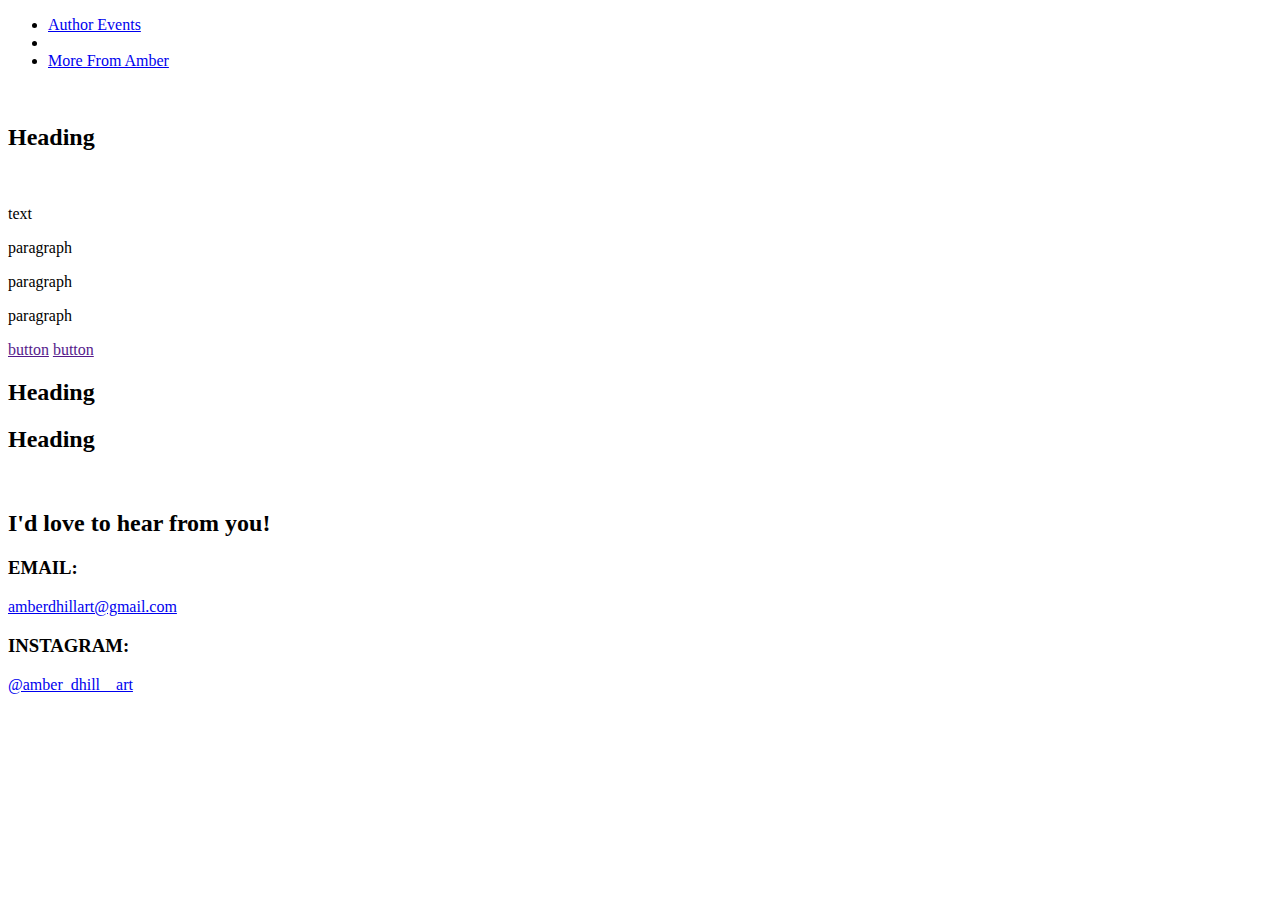
==== our-service-dogs.html @ 1d273b98 "wrote wireframe HTML for service dog page" ====
<!DOCTYPE html>
<html lang="en-us">
<head>
  <meta charset="UTF-8">
  <meta name="description" content="Amber Diane Hill's book, 'Our Service Dogs' is an inclusive book promoting disability awareness. The book introduces several real life service dog teams, and teaches what to do when you encounter a service dog.">
  <meta name="author" content="Amber Diane Hill">
  <meta name="viewport" content="width=device-width, initial-scale=1.0">

  <title>Our Service Dogs</title>
  <link rel="icon" type="image/x-icon" href="./assets/images/favicon.png">
  <!-- Google fonts ------>
  <link rel="preconnect" href="https://fonts.googleapis.com">
  <link rel="preconnect" href="https://fonts.gstatic.com" crossorigin>
  <link href="https://fonts.googleapis.com/css2?family=Aleo:ital,wght@0,100..900;1,100..900&family=Jost:ital,wght@0,100..900;1,100..900&display=swap" rel="stylesheet">
  <!-- ----- -->
  <link rel="stylesheet" href="./assets/css/reset.css">
  <link rel="stylesheet" href="./assets/css/service-dogs-styles.css">
</head>
<body>
  <header></header>
  <nav>
    <ul>
      <li><a href="./index.html#author-events">Author Events</a></li>
      <li><a href="./index.html" class="title-box"></a></li>
      <li><a href="./index.html#more">More From Amber</a></li>
    </ul>
  </nav>

  <!-- Video section -->
  <section>
    <div>
      <!-- Paste YouTube embed code here -->
    </div>
  </section>

  <!-- Info section -->
  <section>
    <img src="" class="book-img" alt="">
    <div class="content-01"> <!-- container for content next to image -->
      <div> <!-- container for heading and stars -->
        <h2>Heading</h2>
        <div class="stars-group">
          <img src="" alt="" class="stars">
          <p class="stars-text">text</p>
        </div>
      </div>
      <div class="paragraph-group"> <!-- container for paragraphs -->
        <p>
          paragraph
        </p>
        <p>
          paragraph
        </p>
        <p>
          paragraph
        </p>
      </div>
      <div> <!-- container for buttons -->
        <a href="" class="button-orange">button</a>
        <a href="" class="button-orange">button</a>
      </div>
    </div>
  </section>

  <!-- Look inside section -->
  <section>
    <div> <!-- container for heading and slideshow -->
      <h2>Heading</h2>
      <div>
        <!-- SLIDESHOW HERE -->
      </div>
    </div>
  </section>

  <!-- Why I wrote this book section -->
  <section>
    <div> <!-- continer for content left of image -->
      <h2>Heading</h2>
    </div>
    <img src="" alt="">
  </section>

  <!-- Footer section -->
  <footer>
    <h2>I'd love to hear from you!</h2>
    <div>
      <h3>EMAIL: </h3>
      <a href="mailto:amberdhillart@gmail.com">amberdhillart@gmail.com</a>
    </div>
    <div>
      <h3>INSTAGRAM: </h3>
      <a href="https://www.instagram.com/amber_dhill_art/?hl=en">@amber_dhill__art</a>
    </div>
  </footer>
</body>
</html>
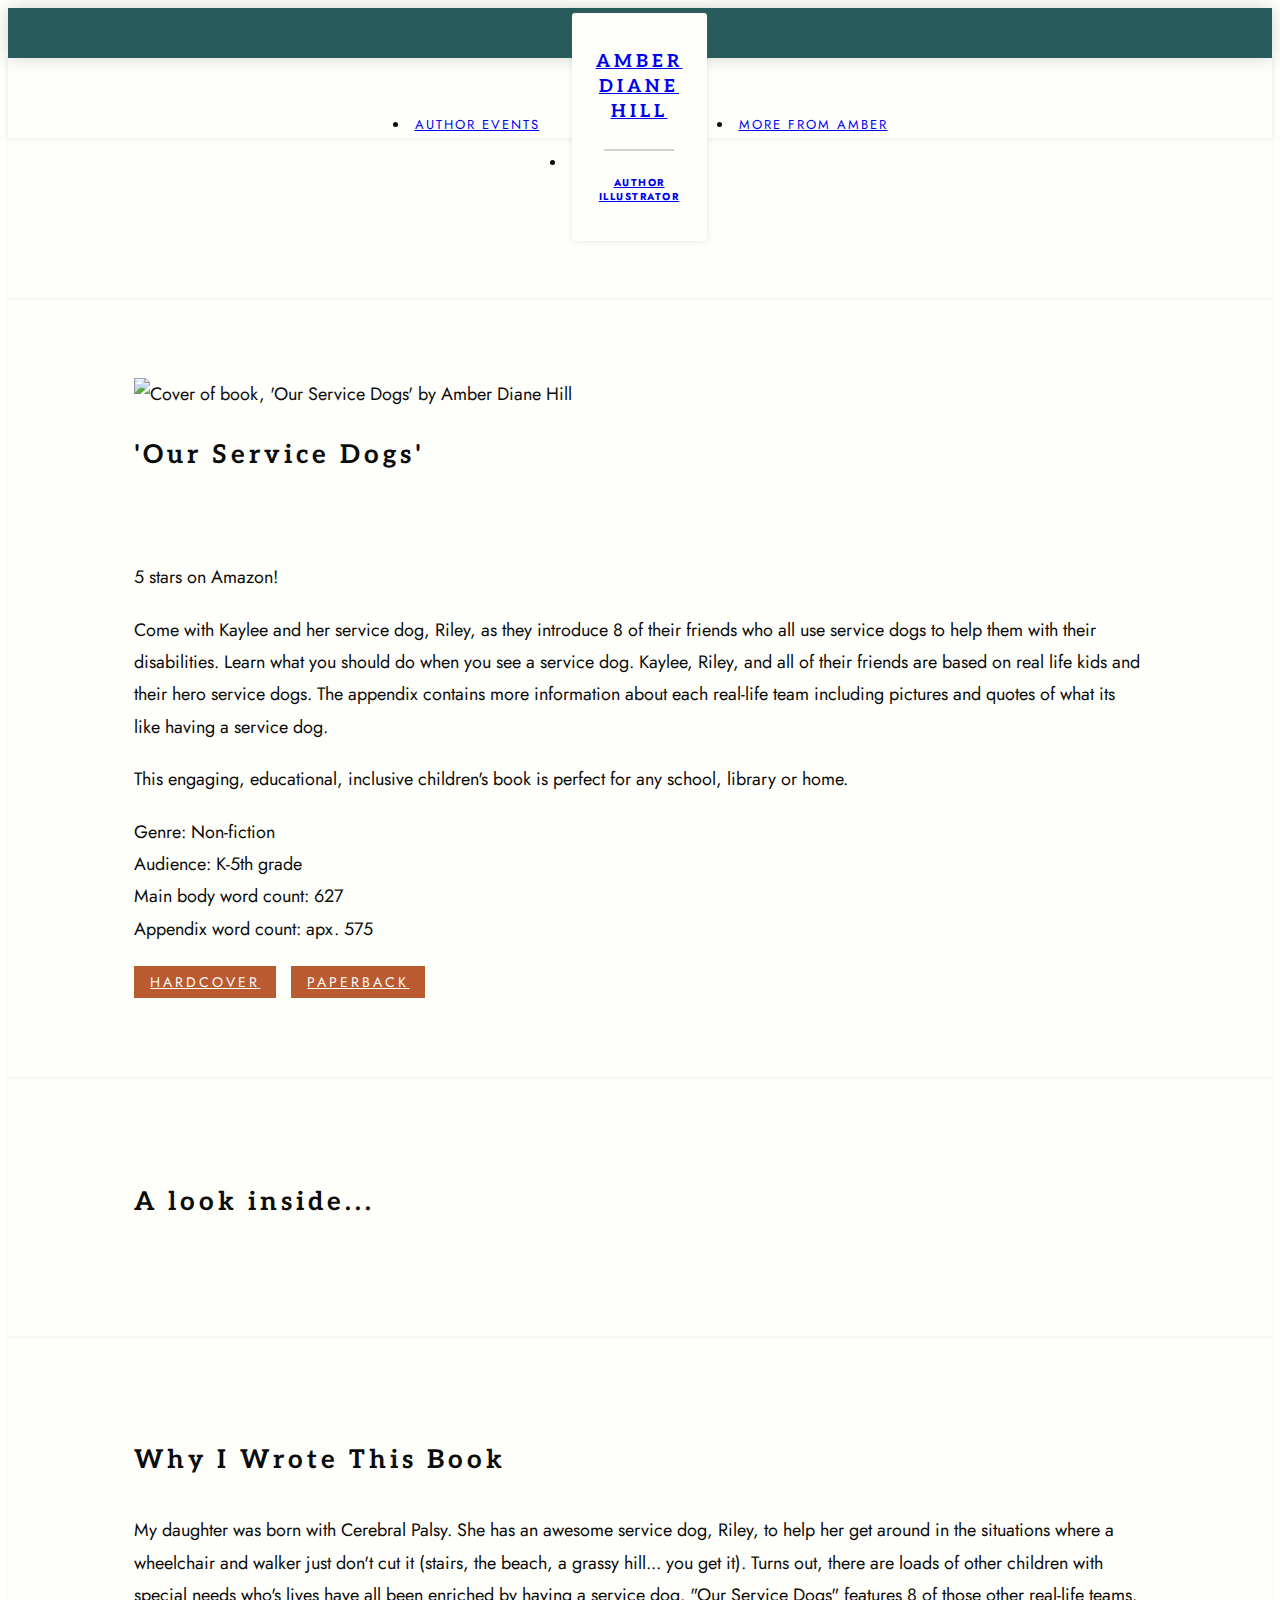
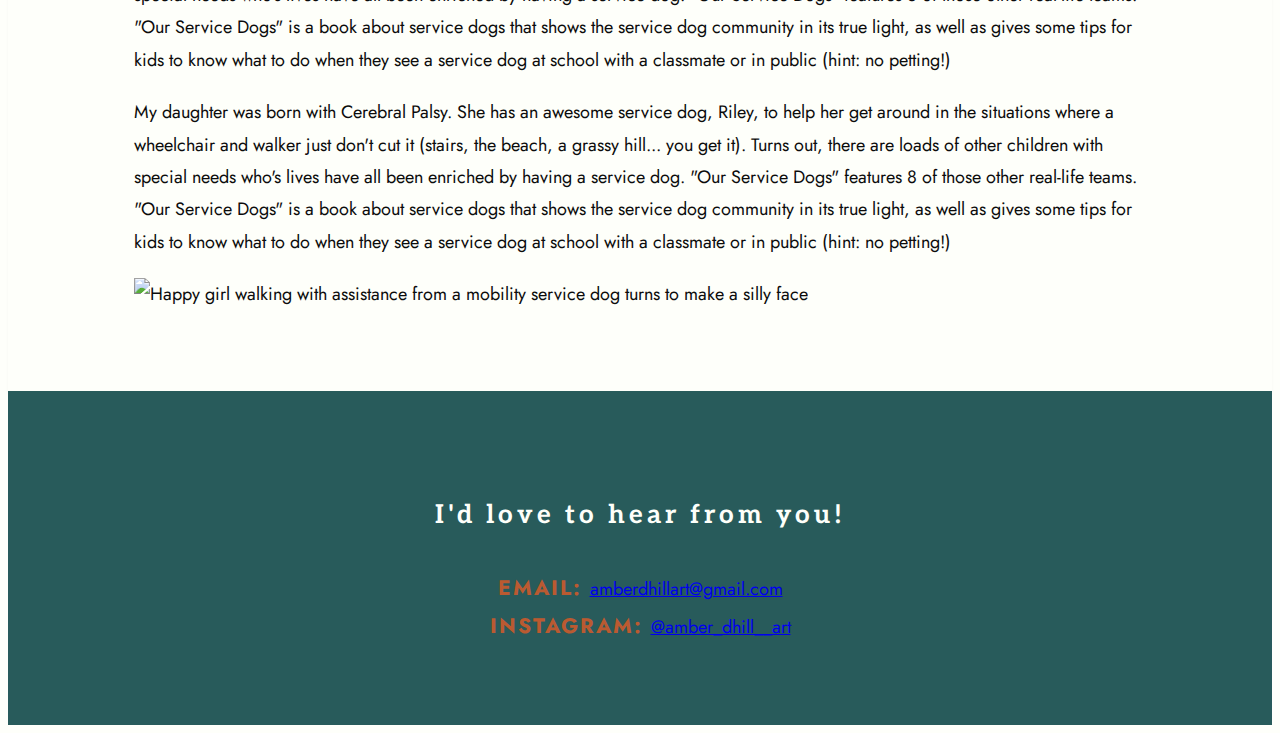
==== commit a0db2673: "styled header and navbar of service dog page" ====
--- a/our-service-dogs.html
+++ b/our-service-dogs.html
@@ -6,7 +6,7 @@
   <meta name="author" content="Amber Diane Hill">
   <meta name="viewport" content="width=device-width, initial-scale=1.0">
 
-  <title>Our Service Dogs</title>
+  <title>Amber Diane Hill | Our Service Dogs</title>
   <link rel="icon" type="image/x-icon" href="./assets/images/favicon.png">
   <!-- Google fonts ------>
   <link rel="preconnect" href="https://fonts.googleapis.com">
@@ -17,15 +17,18 @@
   <link rel="stylesheet" href="./assets/css/service-dogs-styles.css">
 </head>
 <body>
-  <header></header>
-  <nav>
+  <header class="shadow-02"></header>
+  <nav class="shadow-01">
     <ul>
-      <li><a href="./index.html#author-events">Author Events</a></li>
-      <li><a href="./index.html" class="title-box"></a></li>
-      <li><a href="./index.html#more">More From Amber</a></li>
+      <li class="link"><a href="./index.html#author-events">Author Events</a></li>
+      <li><a href="./index.html" class="title-box shadow-01">
+        <h1>Amber</br>Diane</br>Hill</h1>
+        <div class="line-horizontal"></div>
+        <h4>Author</br>Illustrator</h4>
+      </a></li>
+      <li class="link"><a href="./index.html#more">More From Amber</a></li>
     </ul>
   </nav>
-
   <!-- Video section -->
   <section>
     <div>
@@ -35,29 +38,32 @@
 
   <!-- Info section -->
   <section>
-    <img src="" class="book-img" alt="">
+    <img src="./assets/images/book-02.png" class="book-img" alt="Cover of book, 'Our Service Dogs' by Amber Diane Hill">
     <div class="content-01"> <!-- container for content next to image -->
       <div> <!-- container for heading and stars -->
-        <h2>Heading</h2>
+        <h2>'Our Service Dogs'</h2>
         <div class="stars-group">
-          <img src="" alt="" class="stars">
-          <p class="stars-text">text</p>
+          <img src="./assets/images/stars.png" alt="" class="stars">
+          <p class="stars-text">5 stars on Amazon!</p>
         </div>
       </div>
       <div class="paragraph-group"> <!-- container for paragraphs -->
         <p>
-          paragraph
+          Come with Kaylee and her service dog, Riley, as they introduce 8 of their friends who all use service dogs to help them with their disabilities. Learn what you should do when you see a service dog. Kaylee, Riley, and all of their friends are based on real life kids and their hero service dogs. The appendix contains more information about each real-life team including pictures and quotes of what its like having a service dog.
         </p>
         <p>
-          paragraph
+          This engaging, educational, inclusive children's book is perfect for any school, library or home.
         </p>
         <p>
-          paragraph
+          Genre: Non-fiction</br>
+          Audience: K-5th grade</br>
+          Main body word count: 627</br>
+          Appendix word count: apx. 575
         </p>
       </div>
       <div> <!-- container for buttons -->
-        <a href="" class="button-orange">button</a>
-        <a href="" class="button-orange">button</a>
+        <a href="" class="button-orange">Hardcover</a>
+        <a href="" class="button-orange">Paperback</a>
       </div>
     </div>
   </section>
@@ -65,7 +71,7 @@
   <!-- Look inside section -->
   <section>
     <div> <!-- container for heading and slideshow -->
-      <h2>Heading</h2>
+      <h2>A look inside...</h2>
       <div>
         <!-- SLIDESHOW HERE -->
       </div>
@@ -75,9 +81,15 @@
   <!-- Why I wrote this book section -->
   <section>
     <div> <!-- continer for content left of image -->
-      <h2>Heading</h2>
+      <h2>Why I Wrote This Book</h2>
+      <p>
+        My daughter was born with Cerebral Palsy. She has an awesome service dog, Riley, to help her get around in the situations where a wheelchair and walker just don't cut it (stairs, the beach, a grassy hill... you get it). Turns out, there are loads of other children with special needs who's lives have all been enriched by having a service dog. "Our Service Dogs" features 8 of those other real-life teams. "Our Service Dogs" is a book about service dogs that shows the service dog community in its true light, as well as gives some tips for kids to know what to do when they see a service dog at school with a classmate or in public (hint: no petting!)
+      </p>
+      <p>
+        My daughter was born with Cerebral Palsy. She has an awesome service dog, Riley, to help her get around in the situations where a wheelchair and walker just don't cut it (stairs, the beach, a grassy hill... you get it). Turns out, there are loads of other children with special needs who's lives have all been enriched by having a service dog. "Our Service Dogs" features 8 of those other real-life teams. "Our Service Dogs" is a book about service dogs that shows the service dog community in its true light, as well as gives some tips for kids to know what to do when they see a service dog at school with a classmate or in public (hint: no petting!)
+      </p>
     </div>
-    <img src="" alt="">
+    <img src="./assets/images/kaylee.jpg" alt="Happy girl walking with assistance from a  mobility service dog turns to make a silly face">
   </section>
 
   <!-- Footer section -->
--- a/assets/css/service-dogs-styles.css
+++ b/assets/css/service-dogs-styles.css
@@ -0,0 +1,153 @@
+:root {
+  --light: #fefffa;
+  --dark: #0c0c0c;
+  --teal: #285b5b;
+  --blue: #d3e9f0;
+  --orange: #ba5a31;
+  --gray: #d1d1d1;
+}
+
+/* General styles ------------- */
+body {
+  font-size: 18px;
+  line-height: 1.8;
+  font-family: 'Jost', Arial, sans-serif;
+  color: var(--dark);
+  background-color: var(--light);
+}
+
+section {
+  padding: 80px 10%;
+  box-shadow: 0 2px 2px #d2d2d22c;
+}
+
+.shadow-01 {
+  box-shadow: 0 0 6px #7272722c;
+}
+
+.shadow-02 {
+  box-shadow: 0 0 15px #3b3f4339;
+}
+
+.button-orange, .button-transparent {
+  text-transform: uppercase;
+  letter-spacing: 3px;
+  font-size: 14px;
+  padding: 6px 16px;
+  margin-right: 10px;
+  transition: background-color .15s;
+}
+
+.button-orange {
+  background-color: var(--orange);
+  color: var(--light);
+}
+
+.button-orange:hover {
+  background-color: var(--teal);
+}
+
+.button-transparent:hover {
+  background-color: var(--blue);
+}
+
+/* Text styles ------------------ */
+p {
+  margin: 20px 0;
+}
+
+h1, h2 {
+  font-family: 'Aleo', serif;
+}
+
+h1 {
+  font-size: 18px;
+  text-transform: uppercase;
+  letter-spacing: 4px;
+  text-align: center;
+  line-height: 1.4;
+}
+
+h2 {
+  font-size: 26px;
+  letter-spacing: 4px;
+  margin-bottom: 30px;
+}
+
+h3 {
+  text-transform: uppercase;
+  letter-spacing: 2px;
+}
+
+h4 {
+  font-size: 10px;
+  text-transform: uppercase;
+  letter-spacing: 1.5px;
+  text-align: center;
+  line-height: 1.4;
+}
+
+/* Header and navbar styles------- */
+header {
+  background-color: var(--teal);
+  height: 50px;
+}
+
+nav {
+  height: 80px;
+  display: flex;
+  justify-content: center;
+}
+
+nav ul {
+  font-size: 13px;
+  text-transform: uppercase;
+  letter-spacing: 2px;
+  padding-top: 30px;
+  padding-left: 22px;
+}
+
+nav li {
+  float: left;
+  margin: 10px;
+  padding: 2px 6px;
+  transition: background-color .15s;
+}
+
+nav .link:hover {
+  background-color: var(--blue);
+}
+
+.title-box {
+  background-color: var(--light);
+  display: flex;
+  flex-direction: column;
+  align-items: center;
+  padding: 24px;
+  border-radius: 3px;
+  position: relative;
+  top: -100px;
+}
+
+.line-horizontal {
+  background-color: var(--gray);
+  height: 2px;
+  width: 80%;
+  margin: 12px 0px;
+}
+
+/* Footer styles ---------------- */
+footer {
+  background-color: var(--teal);
+  color: var(--light);
+  display: flex;
+  flex-direction: column;
+  align-items: center;
+  padding: 80px 10%;
+}
+
+footer h3{
+  color: var(--orange);
+  font-weight: bold;
+  display: inline;
+}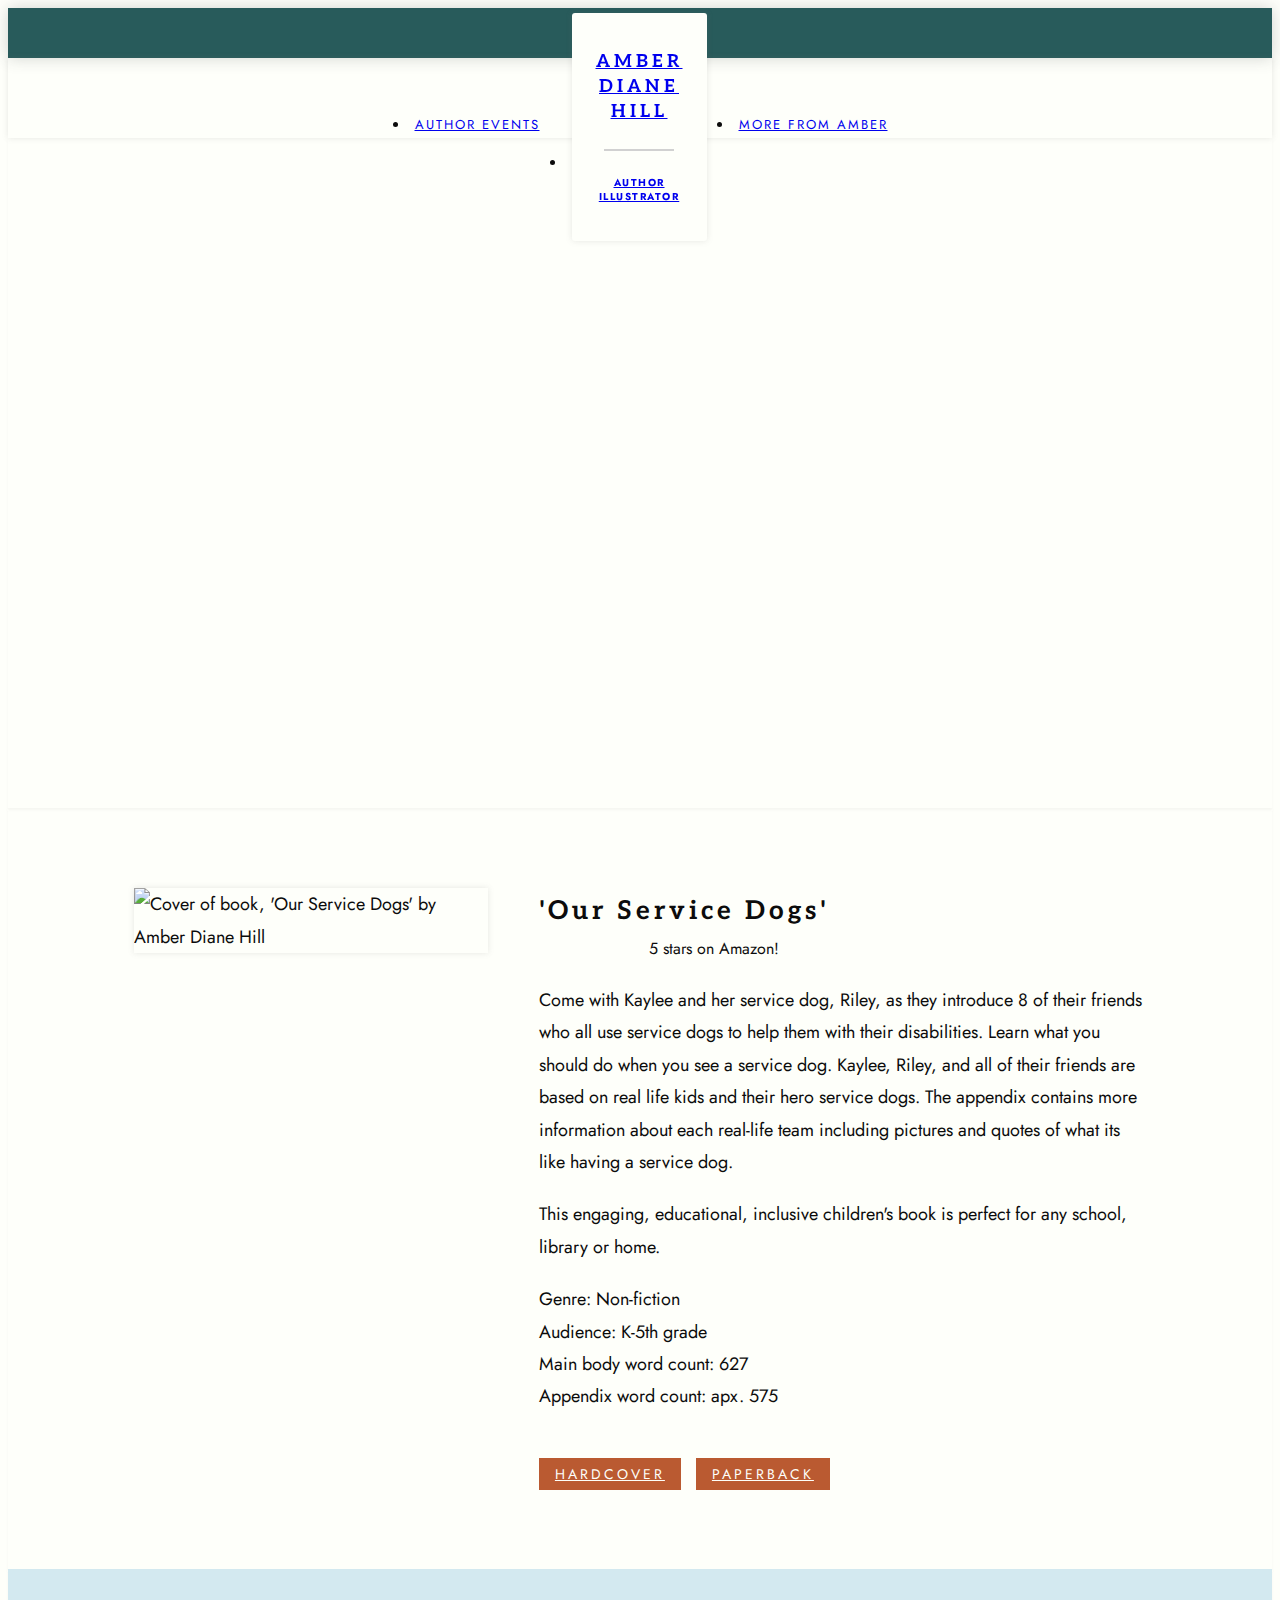
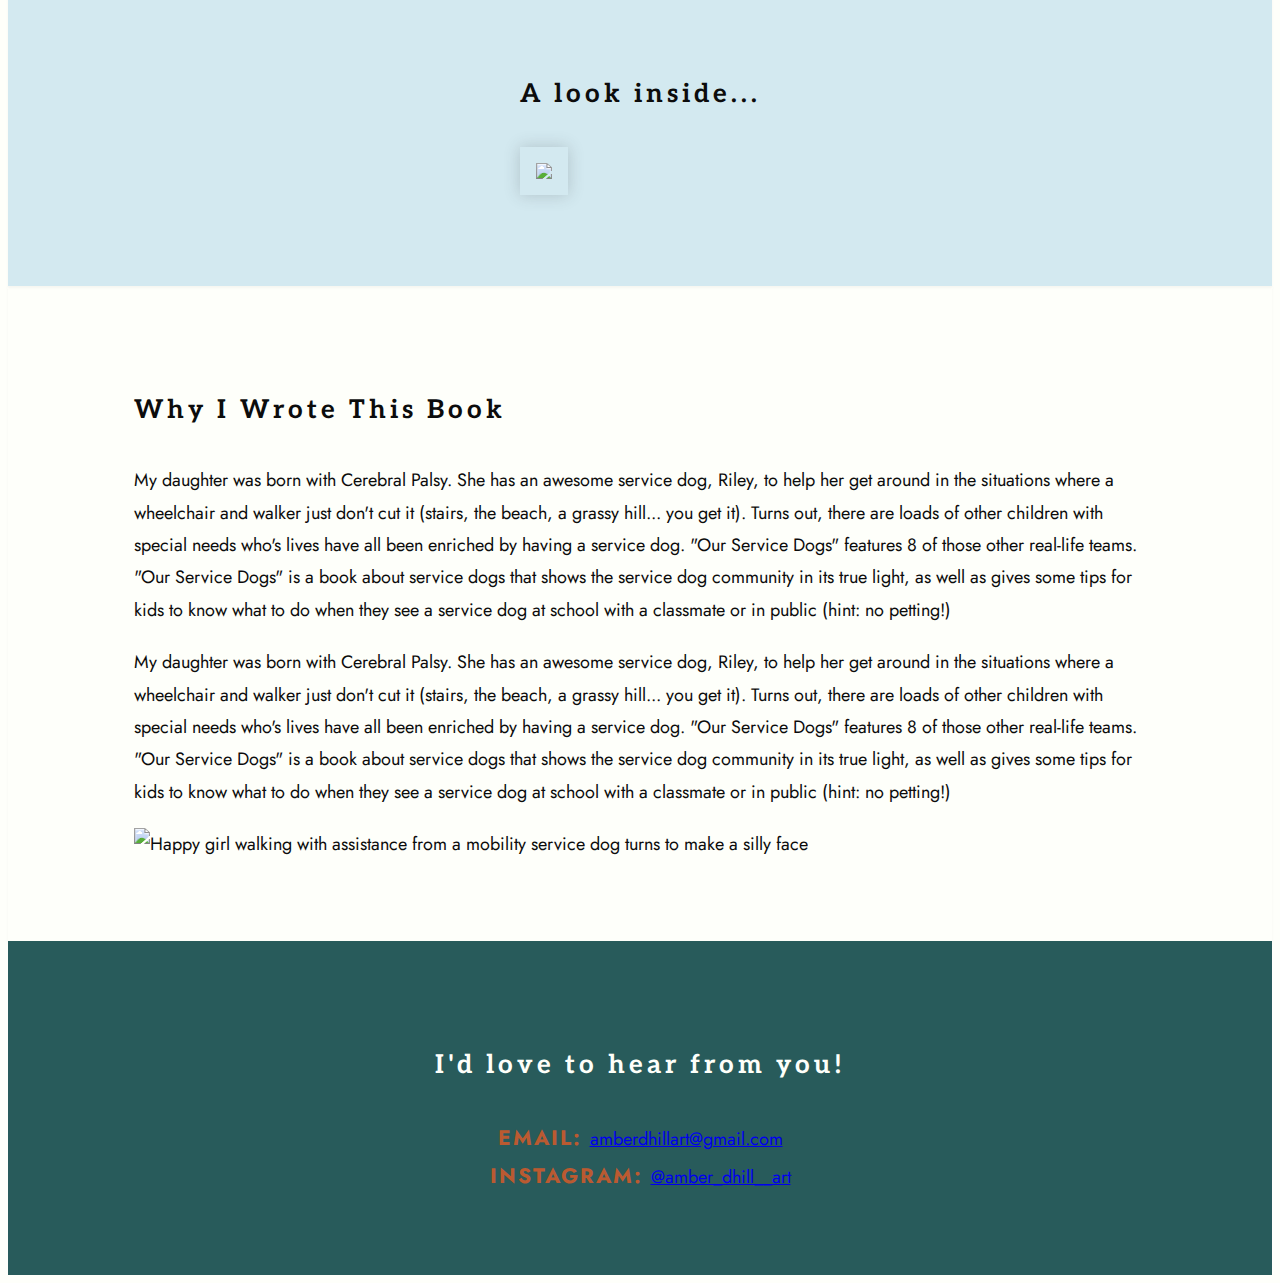
==== commit d0ab7ad0: "wrote and styled javascript slideshow on service dogs page" ====
--- a/our-service-dogs.html
+++ b/our-service-dogs.html
@@ -31,14 +31,14 @@
   </nav>
   <!-- Video section -->
   <section>
-    <div>
-      <!-- Paste YouTube embed code here -->
-    </div>
+      <!-- content pasted from YouTube embed code -->
+      <iframe width="100%" height="500" src="https://www.youtube.com/embed/PyiL_CGngVc" title="&quot;Our Service Dogs&quot; children&#39;s book video trailer" frameborder="0" allow="accelerometer; autoplay; clipboard-write; encrypted-media; gyroscope; picture-in-picture; web-share" referrerpolicy="strict-origin-when-cross-origin" allowfullscreen></iframe>
+      <!-- end of pasted content -->
   </section>
 
   <!-- Info section -->
-  <section>
-    <img src="./assets/images/book-02.png" class="book-img" alt="Cover of book, 'Our Service Dogs' by Amber Diane Hill">
+  <section class="info-section">
+    <img src="./assets/images/book-02.png" class="book-img shadow-01" alt="Cover of book, 'Our Service Dogs' by Amber Diane Hill">
     <div class="content-01"> <!-- container for content next to image -->
       <div> <!-- container for heading and stars -->
         <h2>'Our Service Dogs'</h2>
@@ -62,19 +62,17 @@
         </p>
       </div>
       <div> <!-- container for buttons -->
-        <a href="" class="button-orange">Hardcover</a>
-        <a href="" class="button-orange">Paperback</a>
+        <a href="https://www.amazon.com/Service-Dogs-Amber-Diane-Hill/dp/0578868318/ref=tmm_hrd_swatch_0?_encoding=UTF8&dib_tag=se&dib=eyJ2IjoiMSJ9.[base64].eZcD46jnbJq4WQHxMZTUGWxEIfRmwcAAIBxhJ1jEODY&qid=1713974603&sr=8-1" class="button-orange">Hardcover</a>
+        <a href="https://www.amazon.com/Service-Dogs-Amber-Diane-Hill/dp/B08VM4Q718/ref=tmm_pap_swatch_0?_encoding=UTF8&dib_tag=se&dib=eyJ2IjoiMSJ9.[base64].eZcD46jnbJq4WQHxMZTUGWxEIfRmwcAAIBxhJ1jEODY&qid=1713974603&sr=8-1" class="button-orange">Paperback</a>
       </div>
     </div>
   </section>
 
   <!-- Look inside section -->
-  <section>
+  <section class="slideshow-section">
     <div> <!-- container for heading and slideshow -->
       <h2>A look inside...</h2>
-      <div>
-        <!-- SLIDESHOW HERE -->
-      </div>
+      <img name="slide" width="700px" class="shadow-02 slideshow"> <!-- JS slideshow. Change sources in images array in the slideshow.js file to show different images-->
     </div>
   </section>
 
@@ -104,5 +102,6 @@
       <a href="https://www.instagram.com/amber_dhill_art/?hl=en">@amber_dhill__art</a>
     </div>
   </footer>
+  <script src="./assets/js/slideshow.js"></script>
 </body>
 </html>--- a/assets/css/service-dogs-styles.css
+++ b/assets/css/service-dogs-styles.css
@@ -47,9 +47,9 @@
   background-color: var(--teal);
 }
 
-.button-transparent:hover {
+/* .button-transparent:hover {
   background-color: var(--blue);
-}
+} */
 
 /* Text styles ------------------ */
 p {
@@ -136,6 +136,57 @@
   margin: 12px 0px;
 }
 
+/* Info section styles */
+.info-section {
+  display: flex;
+  align-items: flex-start;
+  justify-content: space-between;
+}
+
+.book-img {
+  width: 35%;
+}
+
+.content-01 {
+  width: 60%;
+  display: flex;
+  flex-direction: column;
+  justify-content: space-between;
+}
+
+.content-01 h2 {
+ margin: 0;
+}
+
+.stars-group {
+  display: flex;
+  align-items: center;
+}
+.stars {
+  width: 100px;
+  margin-right: 10px;
+}
+
+.stars-text {
+  font-size: 16px;
+  margin: 0;
+}
+
+.paragraph-group {
+  margin-bottom: 24px;
+}
+
+/* Look inside section styles */
+.slideshow-section {
+  display: flex;
+  justify-content: center;
+  background-color: var(--blue);
+
+}
+.slideshow {
+  border: 16px solid var(--blue);
+}
+
 /* Footer styles ---------------- */
 footer {
   background-color: var(--teal);
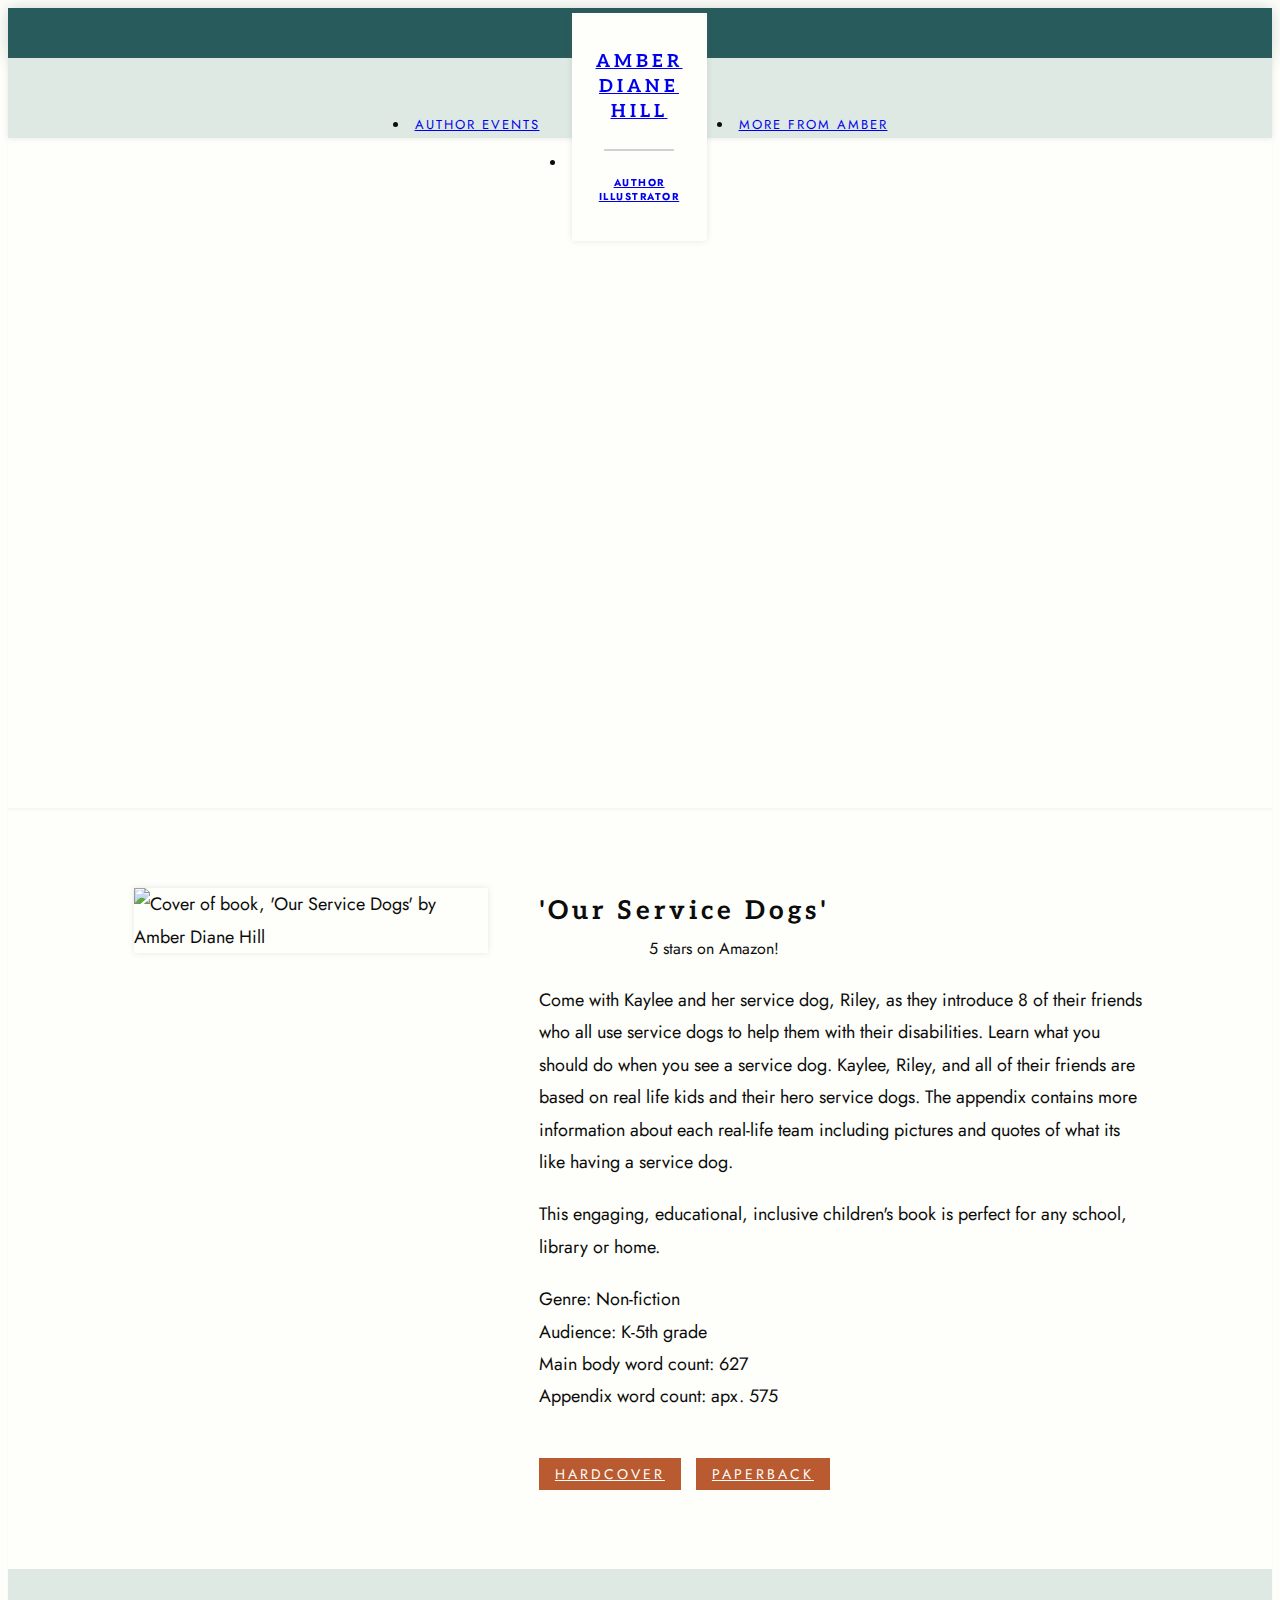
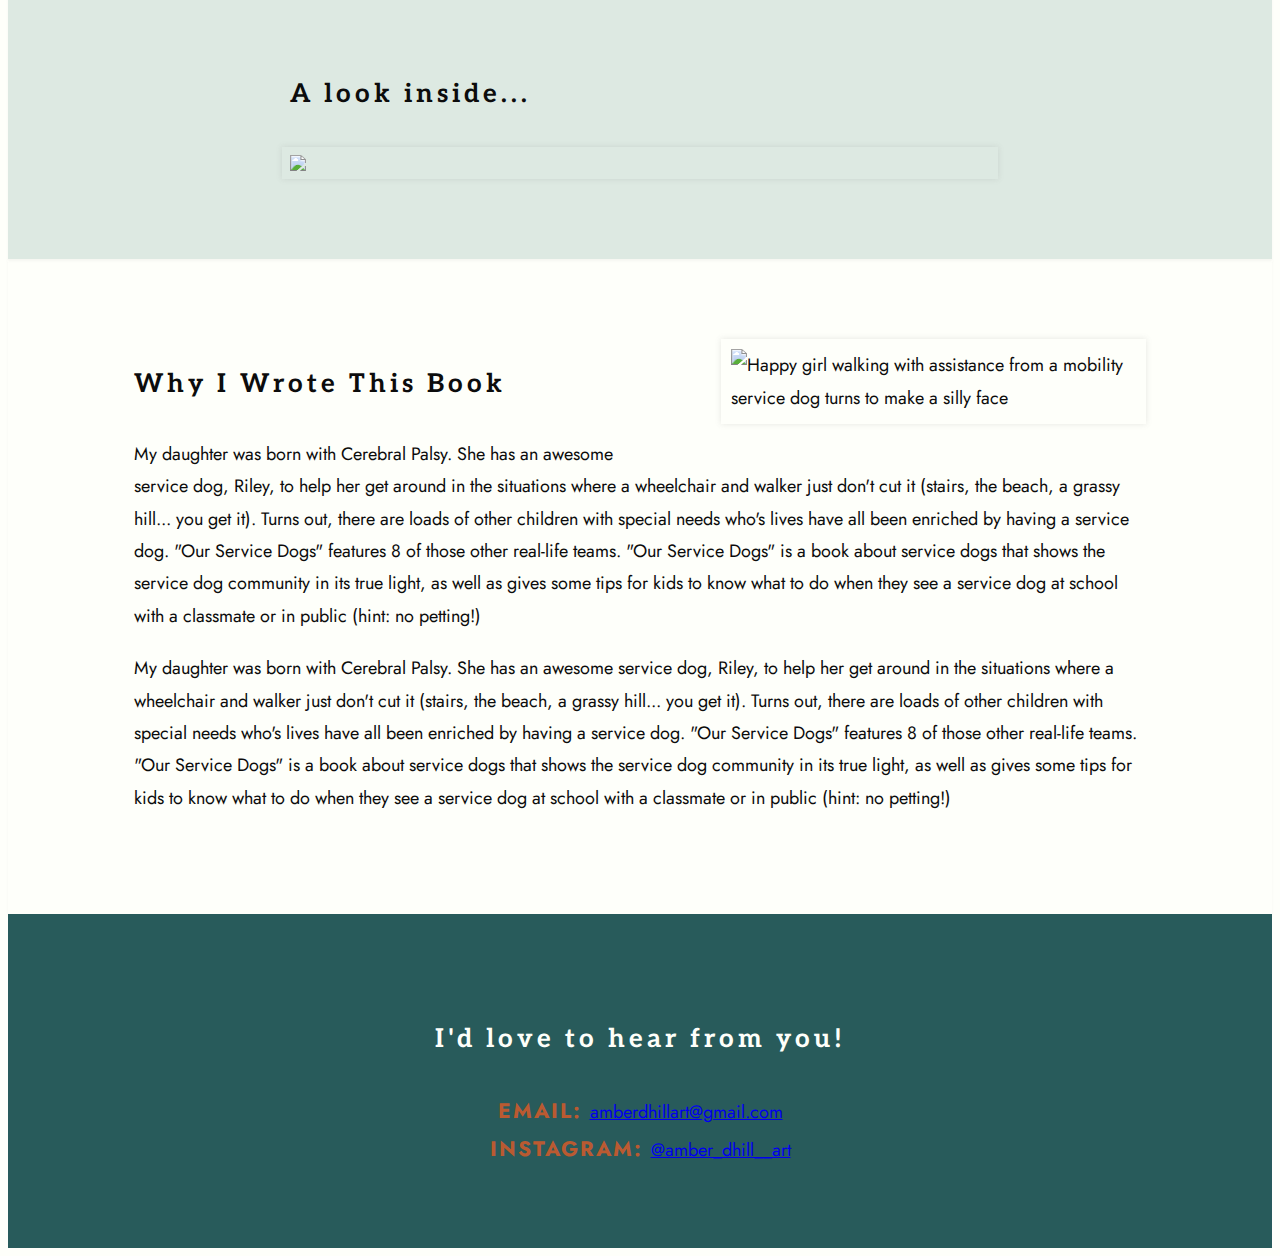
==== commit 6f19555b: "added media queries to service dog page" ====
--- a/our-service-dogs.html
+++ b/our-service-dogs.html
@@ -40,7 +40,7 @@
   <section class="info-section">
     <img src="./assets/images/book-02.png" class="book-img shadow-01" alt="Cover of book, 'Our Service Dogs' by Amber Diane Hill">
     <div class="content-01"> <!-- container for content next to image -->
-      <div> <!-- container for heading and stars -->
+      <div class="heading-stars"> <!-- container for heading and stars -->
         <h2>'Our Service Dogs'</h2>
         <div class="stars-group">
           <img src="./assets/images/stars.png" alt="" class="stars">
@@ -70,24 +70,21 @@
 
   <!-- Look inside section -->
   <section class="slideshow-section">
-    <div> <!-- container for heading and slideshow -->
-      <h2>A look inside...</h2>
-      <img name="slide" width="700px" class="shadow-02 slideshow"> <!-- JS slideshow. Change sources in images array in the slideshow.js file to show different images-->
-    </div>
+    <h2 class="slideshow-title">A look inside...</h2>
+    <img name="slide" class="shadow-01 slideshow"> <!-- JS slideshow. Change sources in images array in the slideshow.js file to show different images-->
   </section>
 
   <!-- Why I wrote this book section -->
-  <section>
-    <div> <!-- continer for content left of image -->
-      <h2>Why I Wrote This Book</h2>
-      <p>
-        My daughter was born with Cerebral Palsy. She has an awesome service dog, Riley, to help her get around in the situations where a wheelchair and walker just don't cut it (stairs, the beach, a grassy hill... you get it). Turns out, there are loads of other children with special needs who's lives have all been enriched by having a service dog. "Our Service Dogs" features 8 of those other real-life teams. "Our Service Dogs" is a book about service dogs that shows the service dog community in its true light, as well as gives some tips for kids to know what to do when they see a service dog at school with a classmate or in public (hint: no petting!)
-      </p>
-      <p>
-        My daughter was born with Cerebral Palsy. She has an awesome service dog, Riley, to help her get around in the situations where a wheelchair and walker just don't cut it (stairs, the beach, a grassy hill... you get it). Turns out, there are loads of other children with special needs who's lives have all been enriched by having a service dog. "Our Service Dogs" features 8 of those other real-life teams. "Our Service Dogs" is a book about service dogs that shows the service dog community in its true light, as well as gives some tips for kids to know what to do when they see a service dog at school with a classmate or in public (hint: no petting!)
-      </p>
-    </div>
-    <img src="./assets/images/kaylee.jpg" alt="Happy girl walking with assistance from a  mobility service dog turns to make a silly face">
+  <section class="why-section">
+    <!-- floating image -->
+    <img src="./assets/images/kaylee.jpg" class="shadow-01 kaylee-photo" alt="Happy girl walking with assistance from a  mobility service dog turns to make a silly face">
+    <h2>Why I Wrote This Book</h2>
+    <p>
+       My daughter was born with Cerebral Palsy. She has an awesome service dog, Riley, to help her get around in the situations where a wheelchair and walker just don't cut it (stairs, the beach, a grassy hill... you get it). Turns out, there are loads of other children with special needs who's lives have all been enriched by having a service dog. "Our Service Dogs" features 8 of those other real-life teams. "Our Service Dogs" is a book about service dogs that shows the service dog community in its true light, as well as gives some tips for kids to know what to do when they see a service dog at school with a classmate or in public (hint: no petting!)
+    </p>
+    <p>
+      My daughter was born with Cerebral Palsy. She has an awesome service dog, Riley, to help her get around in the situations where a wheelchair and walker just don't cut it (stairs, the beach, a grassy hill... you get it). Turns out, there are loads of other children with special needs who's lives have all been enriched by having a service dog. "Our Service Dogs" features 8 of those other real-life teams. "Our Service Dogs" is a book about service dogs that shows the service dog community in its true light, as well as gives some tips for kids to know what to do when they see a service dog at school with a classmate or in public (hint: no petting!)
+    </p>
   </section>
 
   <!-- Footer section -->
--- a/assets/css/service-dogs-styles.css
+++ b/assets/css/service-dogs-styles.css
@@ -2,7 +2,7 @@
   --light: #fefffa;
   --dark: #0c0c0c;
   --teal: #285b5b;
-  --blue: #d3e9f0;
+  --blue: #dde9e2;
   --orange: #ba5a31;
   --gray: #d1d1d1;
 }
@@ -35,6 +35,7 @@
   font-size: 14px;
   padding: 6px 16px;
   margin-right: 10px;
+  flex-shrink: 0;
   transition: background-color .15s;
 }
 
@@ -46,10 +47,6 @@
 .button-orange:hover {
   background-color: var(--teal);
 }
-
-/* .button-transparent:hover {
-  background-color: var(--blue);
-} */
 
 /* Text styles ------------------ */
 p {
@@ -97,6 +94,7 @@
   height: 80px;
   display: flex;
   justify-content: center;
+  background-color: var(--blue);
 }
 
 nav ul {
@@ -124,7 +122,7 @@
   flex-direction: column;
   align-items: center;
   padding: 24px;
-  border-radius: 3px;
+  border-radius: 0 0 3px 3px;
   position: relative;
   top: -100px;
 }
@@ -179,12 +177,28 @@
 /* Look inside section styles */
 .slideshow-section {
   display: flex;
-  justify-content: center;
+  flex-direction: column;
+  align-items: center;
   background-color: var(--blue);
-
-}
+}
+
+.slideshow-title {
+  width: 100%;
+  max-width: 700px;
+}
+
 .slideshow {
-  border: 16px solid var(--blue);
+  border: 8px solid var(--blue);
+  width: 100%;
+  max-width: 700px;
+}
+
+/* Why I wrote this book section */
+.kaylee-photo {
+  width: 40%;
+  float: right;
+  border: 10px solid var(--light);
+  margin: 0 0 2% 5%;
 }
 
 /* Footer styles ---------------- */
@@ -201,4 +215,163 @@
   color: var(--orange);
   font-weight: bold;
   display: inline;
-}+}
+
+/* Media queries for responsiveness */
+@media screen and (max-width: 750px) {
+  body {
+    font-size: 16px;
+  }
+  p {
+    margin: 10px 0;
+  }
+  section {
+    padding: 50px 10%;
+  }
+
+  /* video section styles------ */
+  iframe {
+    height: 340px;
+  }
+
+  /* info section styles------- */
+  .info-section {
+    flex-direction: column;
+    align-items: center;
+  }
+  .book-img {
+    width: 100%;
+    max-width: 400px;
+    margin-bottom: 30px;
+  }
+  .content-01 {
+    width: 100%;
+  }
+
+  /* Why I wrote this book section styles */
+  .why-section {
+    display: flex;
+    flex-direction: column;
+    
+  }
+  .kaylee-photo {
+    float: none;
+    width: 60%;
+    align-self: center;
+    margin-top: 20px;
+    order: 1;
+  }
+}
+
+@media screen and (max-width: 540px) {
+  body {
+    text-align: center;
+  }
+
+  section, footer {
+    padding: 40px 10%;
+  }
+ 
+  /* header styles */
+  nav {
+    height: 50px;
+  }
+
+  nav li {
+    font-size: 12px;
+    margin: -20px 0 0 0;
+  }
+
+  h1 {
+    font-size: 14px;
+    letter-spacing: 2px;
+    margin-top: 35px;
+  }
+
+  h4 {
+    font-size: 9px;
+  }
+
+  .title-box {
+    padding: 15px;
+  }
+
+  /* video section styles */
+  iframe {
+    height: 250px;
+  }
+
+  /* info section styles */
+  .content-01 {
+    align-items: center;
+  }
+
+  .heading-stars {
+    display: flex;
+    flex-direction: column;
+    align-items: center;
+  }
+}
+
+@media screen and (max-width: 420px) {
+  nav {
+    flex-direction: column;
+    align-items: center;
+    margin: 0;
+    height: auto;
+  }
+
+  nav ul {
+    margin-top: 100px;
+    padding: 0;
+  }
+ 
+  nav li {
+    margin: 0px;
+    float: none;
+  }
+
+  .title-box {
+    position: absolute;
+    top: 0;
+    width: 20%;
+    left: 35%;
+  }
+
+  h1 {
+    margin: 0;
+  }
+}
+
+  @media screen and (max-width: 375px) {
+    body {
+      font-size: 14px;
+    }
+    
+    h2 {
+      margin-bottom: 10px;
+    }
+
+    iframe {
+      height: 170px;
+    }
+
+    .heading-stars {
+      margin-bottom: 16px;
+    }
+
+    .stars-text {
+      display: none;
+    }
+    
+    .button-container {
+      flex-direction: column;
+    }
+  
+    .button-orange {
+      display: block;
+      width: 80%;
+      margin: 5px;
+      text-align: center;
+    }
+  }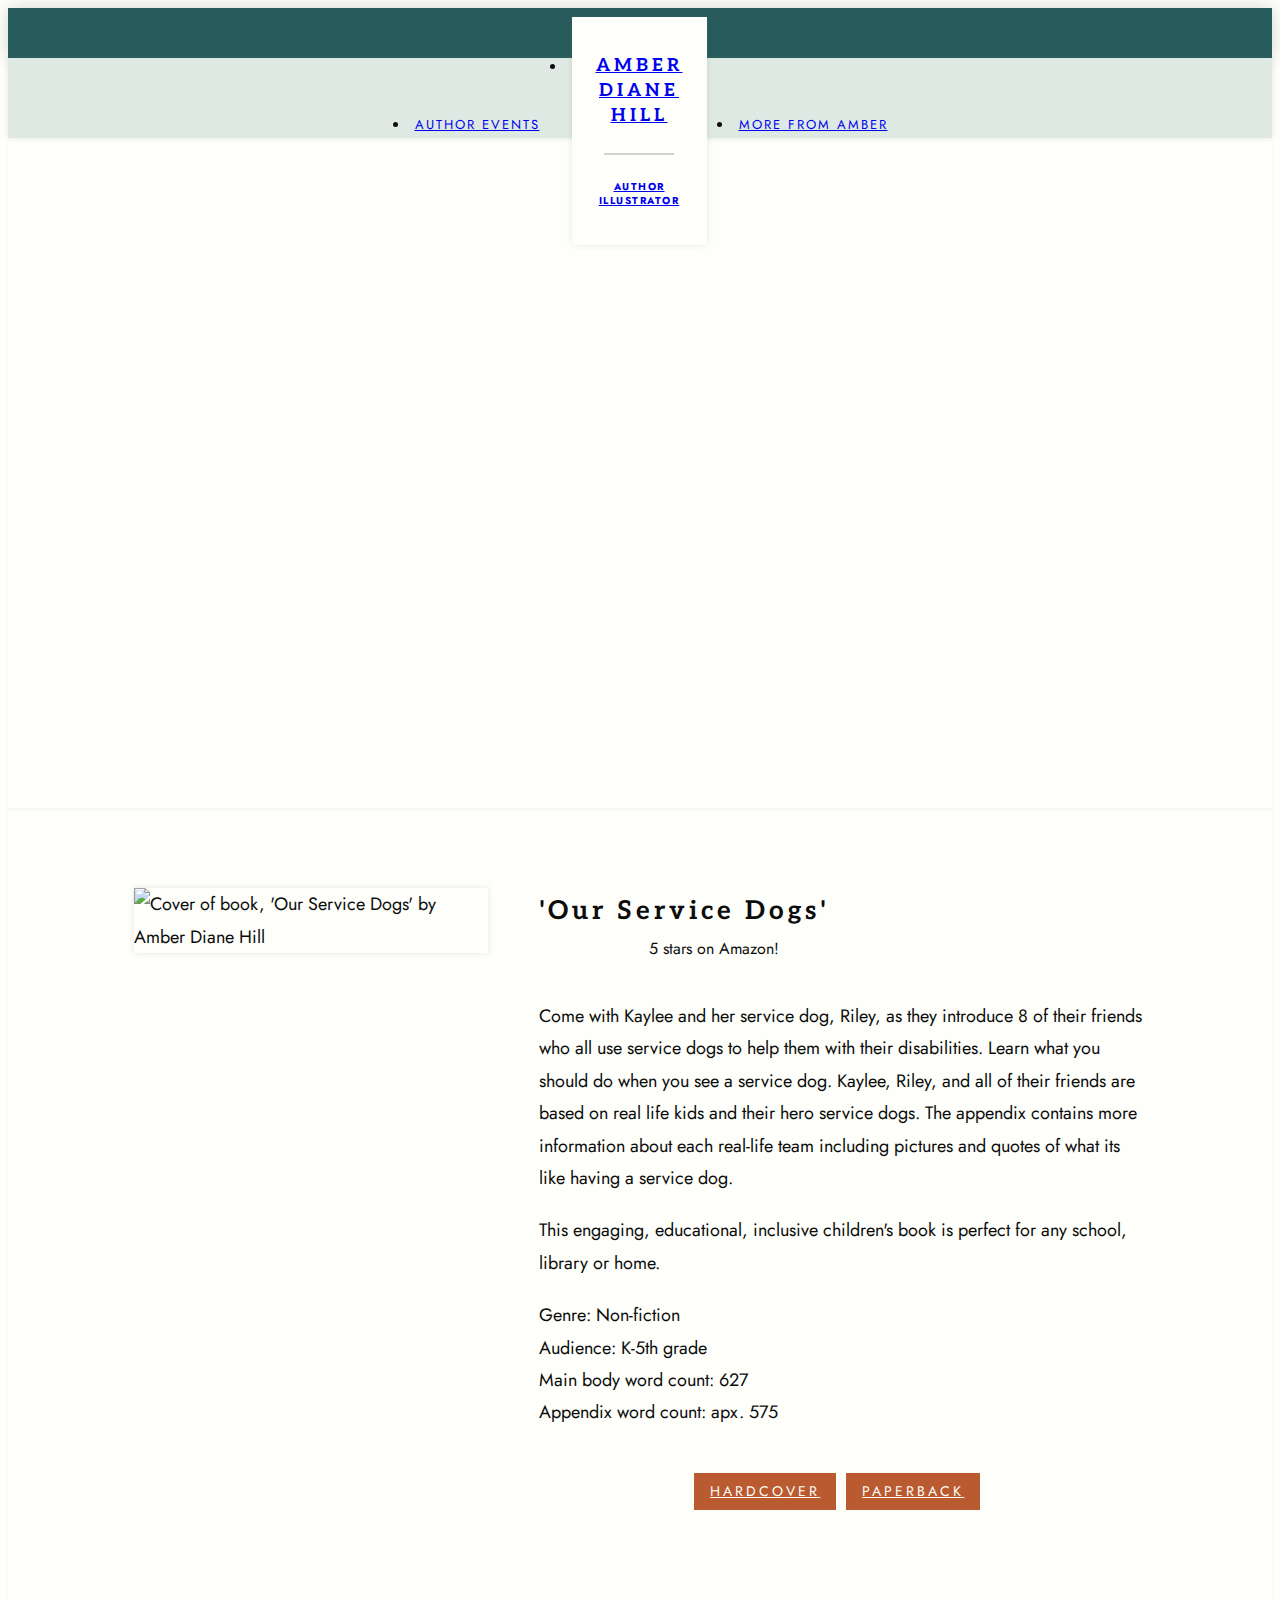
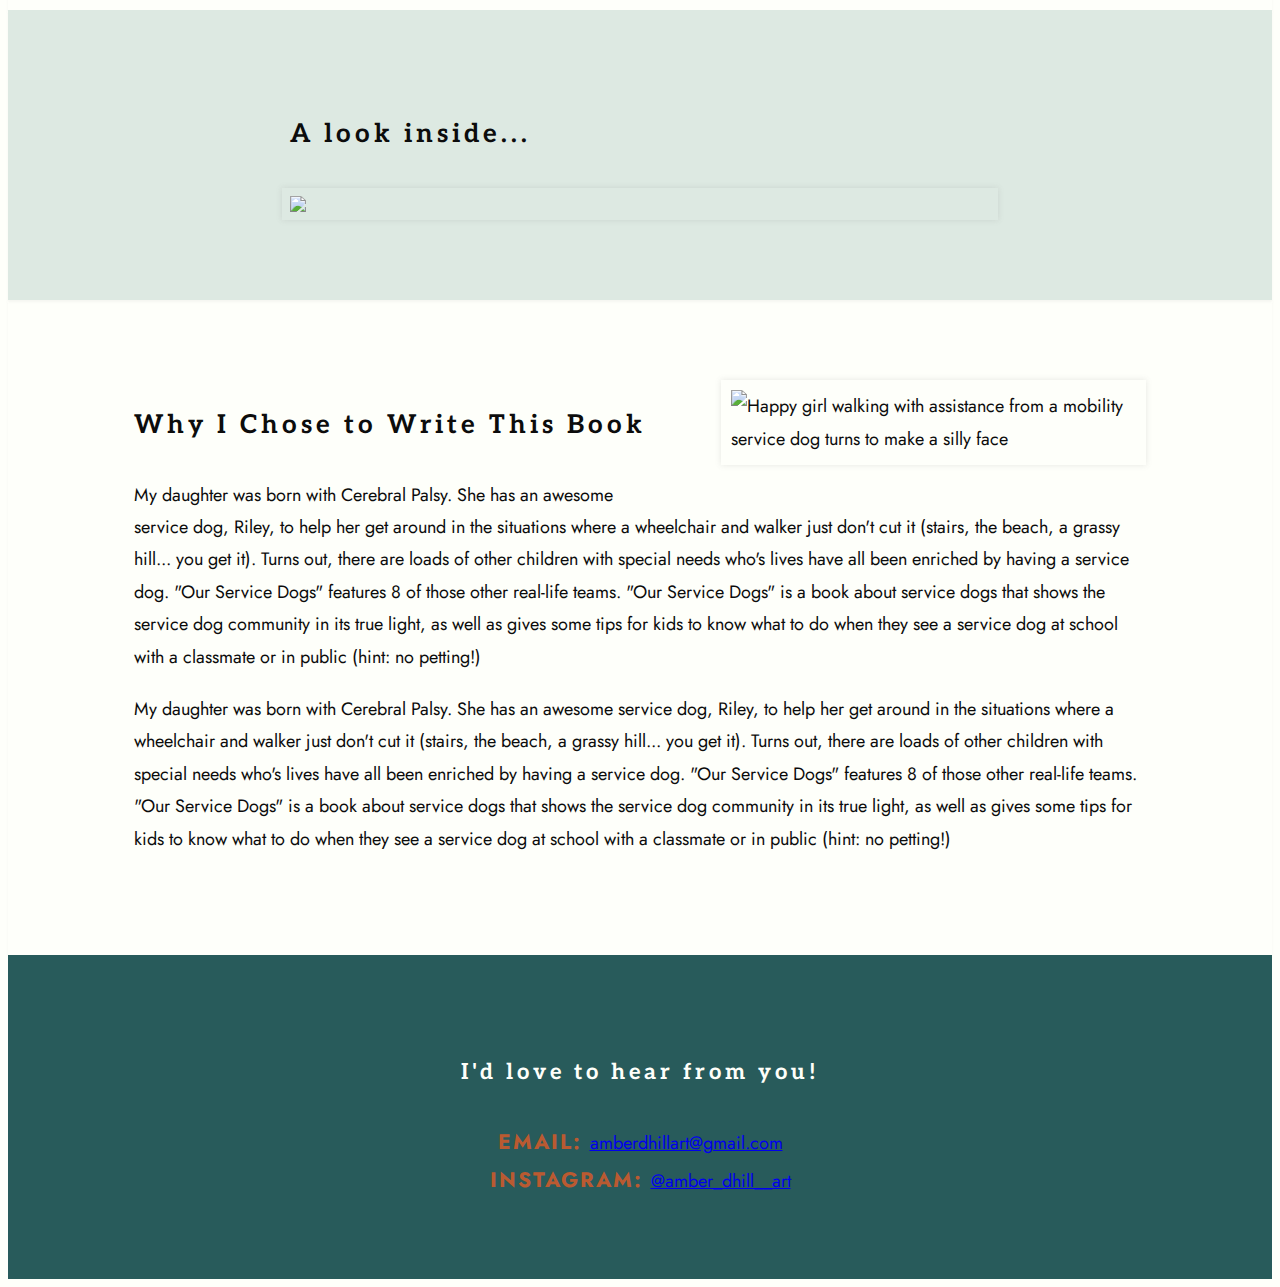
==== commit 71e71699: "simplified and consolidated media queries" ====
--- a/our-service-dogs.html
+++ b/our-service-dogs.html
@@ -14,6 +14,7 @@
   <link href="https://fonts.googleapis.com/css2?family=Aleo:ital,wght@0,100..900;1,100..900&family=Jost:ital,wght@0,100..900;1,100..900&display=swap" rel="stylesheet">
   <!-- ----- -->
   <link rel="stylesheet" href="./assets/css/reset.css">
+  <link rel="stylesheet" href="./assets/css/general-styles.css">
   <link rel="stylesheet" href="./assets/css/service-dogs-styles.css">
 </head>
 <body>
@@ -37,7 +38,7 @@
   </section>
 
   <!-- Info section -->
-  <section class="info-section">
+  <section class="section-01">
     <img src="./assets/images/book-02.png" class="book-img shadow-01" alt="Cover of book, 'Our Service Dogs' by Amber Diane Hill">
     <div class="content-01"> <!-- container for content next to image -->
       <div class="heading-stars"> <!-- container for heading and stars -->
@@ -61,7 +62,7 @@
           Appendix word count: apx. 575
         </p>
       </div>
-      <div> <!-- container for buttons -->
+      <div class="button-container"> <!-- container for buttons -->
         <a href="https://www.amazon.com/Service-Dogs-Amber-Diane-Hill/dp/0578868318/ref=tmm_hrd_swatch_0?_encoding=UTF8&dib_tag=se&dib=eyJ2IjoiMSJ9.[base64].eZcD46jnbJq4WQHxMZTUGWxEIfRmwcAAIBxhJ1jEODY&qid=1713974603&sr=8-1" class="button-orange">Hardcover</a>
         <a href="https://www.amazon.com/Service-Dogs-Amber-Diane-Hill/dp/B08VM4Q718/ref=tmm_pap_swatch_0?_encoding=UTF8&dib_tag=se&dib=eyJ2IjoiMSJ9.[base64].eZcD46jnbJq4WQHxMZTUGWxEIfRmwcAAIBxhJ1jEODY&qid=1713974603&sr=8-1" class="button-orange">Paperback</a>
       </div>
@@ -78,7 +79,7 @@
   <section class="why-section">
     <!-- floating image -->
     <img src="./assets/images/kaylee.jpg" class="shadow-01 kaylee-photo" alt="Happy girl walking with assistance from a  mobility service dog turns to make a silly face">
-    <h2>Why I Wrote This Book</h2>
+    <h2>Why I Chose to Write This Book</h2>
     <p>
        My daughter was born with Cerebral Palsy. She has an awesome service dog, Riley, to help her get around in the situations where a wheelchair and walker just don't cut it (stairs, the beach, a grassy hill... you get it). Turns out, there are loads of other children with special needs who's lives have all been enriched by having a service dog. "Our Service Dogs" features 8 of those other real-life teams. "Our Service Dogs" is a book about service dogs that shows the service dog community in its true light, as well as gives some tips for kids to know what to do when they see a service dog at school with a classmate or in public (hint: no petting!)
     </p>
--- a/assets/css/general-styles.css
+++ b/assets/css/general-styles.css
@@ -0,0 +1,290 @@
+:root {
+  --light: #fefffa;
+  --dark: #0c0c0c;
+  --teal: #285b5b;
+  --green: #dde9e2;
+  --orange: #ba5a31;
+  --gray: #d1d1d1;
+}
+
+/* General styles ------------- */
+body {
+  font-size: 18px;
+  line-height: 1.8;
+  font-family: 'Jost', Arial, sans-serif;
+  color: var(--dark);
+  background-color: var(--light);
+}
+
+section {
+  padding: 80px 10%;
+  box-shadow: 0 2px 2px #d2d2d22c;
+}
+
+.shadow-01 {
+  box-shadow: 0 0 6px #7272722c;
+}
+
+.shadow-02 {
+  box-shadow: 0 0 15px #3b3f4339;
+}
+
+.button-orange, .button-transparent {
+  text-transform: uppercase;
+  letter-spacing: 3px;
+  font-size: 14px;
+  padding: 6px 16px;
+  margin-right: 10px;
+  flex-shrink: 0;
+  transition: background-color .15s;
+}
+
+.button-orange {
+  background-color: var(--orange);
+  color: var(--light);
+  margin-bottom: 20px;
+}
+
+.button-orange:hover {
+  background-color: var(--teal);
+}
+
+.button-transparent:hover {
+  background-color: var(--green);
+}
+
+/* Text styles ------------------ */
+p {
+  margin: 20px 0;
+}
+
+h1, h2 {
+  font-family: 'Aleo', serif;
+}
+
+h1 {
+  text-transform: uppercase;
+  text-align: center;
+  line-height: 1.4;
+}
+
+h2 {
+  font-size: 26px;
+  letter-spacing: 4px;
+  margin-bottom: 30px;
+}
+
+h3 {
+  text-transform: uppercase;
+  letter-spacing: 2px;
+}
+
+h4 {
+  text-transform: uppercase;
+  text-align: center;
+  line-height: 1.4;
+}
+
+/* Header styles */
+.title-box {
+  background-color: var(--light);
+  display: flex;
+  flex-direction: column;
+  align-items: center;
+}
+
+.line-horizontal {
+  background-color: var(--gray);
+  height: 2px;
+  width: 80%;
+  margin: 12px 0px;
+}
+
+/* Navbar styles */
+nav {
+  height: 80px;
+  display: flex;
+  justify-content: center;
+}
+
+nav ul {
+  font-size: 13px;
+  text-transform: uppercase;
+  letter-spacing: 2px;
+  display: flex;
+}
+
+nav li {
+  padding: 2px 6px;
+  transition: background-color .15s;
+}
+
+nav .link:hover {
+  background-color: var(--green);
+}
+
+/* Section 1 styles ------- */
+.section-01 {
+  display: flex;
+  justify-content: space-between;
+}
+
+.book-img {
+  width: 35%;
+  min-width: 260px;
+  margin-right: 20px;
+}
+
+.content-01 {
+  width: 60%;
+  display: flex;
+  flex-direction: column;
+  justify-content: space-between;
+}
+
+.content-01 h2 {
+ margin: 0;
+}
+
+.heading-stars {
+  margin-bottom: 16px;
+}
+
+.stars-group {
+  display: flex;
+  align-items: center;
+}
+
+.stars {
+  width: 100px;
+  margin-right: 10px;
+}
+
+.stars-text {
+  font-size: 16px;
+  margin: 0;
+}
+
+.paragraph-group {
+  margin-bottom: 24px;
+}
+
+.button-container {
+  display: flex;
+  justify-content: center;
+  flex-wrap: wrap;
+}
+
+/* Footer styles ------ */
+footer {
+  background-color: var(--teal);
+  color: var(--light);
+  display: flex;
+  flex-direction: column;
+  align-items: center;
+  padding: 80px 10%;
+}
+
+footer h2 {
+  text-align: center;
+  font-size: 22px;
+  padding: 0 20px;
+}
+
+footer h3 {
+  color: var(--orange);
+  font-weight: bold;
+  display: inline;
+}
+
+
+
+/* Media queries for LARGEST SCREENS ---------------------------------- */
+@media screen and (min-width: 1400px) {
+  section {
+    padding: 80px 20%;
+  }
+}
+
+/* Media queries for 2nd largest screens ---------------------------------- */
+@media screen and (max-width: 800px) {
+  body {
+    font-size: 16px;
+  }
+  
+  p {
+    margin: 10px 0;
+  }
+
+  section {
+    padding: 50px 10%;
+  }
+
+  /* section 1 styles ----- */
+  .section-01 {
+    flex-direction: column;
+    align-items: center;
+    /* width: 90%; */
+  }
+
+  .content-01 {
+    width: 100%;
+    align-content: center;
+  }
+
+  .book-img {
+    width: 100%;
+    max-width: 400px;
+    margin: 0 0 20px 0;
+    align-self: center;
+  }
+
+
+}
+
+/* Media queries for 3rd largest screens ---------------------------------- */
+@media screen and (max-width: 670px) {
+  body {
+    font-size: 16px;
+  }
+
+  section, footer {
+    padding: 40px 10%;
+  }
+}
+
+/* Media queries for 4th largest screens ---------------------------------- */
+@media screen and (max-width: 420px) {
+
+}
+
+/* Media queries for SMALLEST screens ---------------------------------- */
+@media screen and (max-width: 375px) {
+  body {
+    font-size: 14px;
+  }
+
+  h2 {
+    text-align: center;
+  }
+
+  .stars-text {
+    display: none;
+  }
+
+  .stars {
+    margin: auto;
+  }
+    
+  .button-container {
+    flex-direction: column;
+  }
+  
+  .button-orange, .button-transparent {
+    display: block;
+    width: 80%;
+    margin: 5px;
+    text-align: center;
+  }
+  
+}--- a/assets/css/service-dogs-styles.css
+++ b/assets/css/service-dogs-styles.css
@@ -1,87 +1,11 @@
-:root {
-  --light: #fefffa;
-  --dark: #0c0c0c;
-  --teal: #285b5b;
-  --blue: #dde9e2;
-  --orange: #ba5a31;
-  --gray: #d1d1d1;
-}
-
-/* General styles ------------- */
-body {
-  font-size: 18px;
-  line-height: 1.8;
-  font-family: 'Jost', Arial, sans-serif;
-  color: var(--dark);
-  background-color: var(--light);
-}
-
-section {
-  padding: 80px 10%;
-  box-shadow: 0 2px 2px #d2d2d22c;
-}
-
-.shadow-01 {
-  box-shadow: 0 0 6px #7272722c;
-}
-
-.shadow-02 {
-  box-shadow: 0 0 15px #3b3f4339;
-}
-
-.button-orange, .button-transparent {
-  text-transform: uppercase;
-  letter-spacing: 3px;
-  font-size: 14px;
-  padding: 6px 16px;
-  margin-right: 10px;
-  flex-shrink: 0;
-  transition: background-color .15s;
-}
-
-.button-orange {
-  background-color: var(--orange);
-  color: var(--light);
-}
-
-.button-orange:hover {
-  background-color: var(--teal);
-}
-
-/* Text styles ------------------ */
-p {
-  margin: 20px 0;
-}
-
-h1, h2 {
-  font-family: 'Aleo', serif;
-}
-
 h1 {
   font-size: 18px;
-  text-transform: uppercase;
   letter-spacing: 4px;
-  text-align: center;
-  line-height: 1.4;
-}
-
-h2 {
-  font-size: 26px;
-  letter-spacing: 4px;
-  margin-bottom: 30px;
-}
-
-h3 {
-  text-transform: uppercase;
-  letter-spacing: 2px;
 }
 
 h4 {
   font-size: 10px;
-  text-transform: uppercase;
   letter-spacing: 1.5px;
-  text-align: center;
-  line-height: 1.4;
 }
 
 /* Header and navbar styles------- */
@@ -90,88 +14,29 @@
   height: 50px;
 }
 
+.title-box {
+  padding: 24px;
+  border-radius: 0 0 3px 3px;
+  margin-top: -96px;
+}
+
+/* Navbar styles ------------- */
 nav {
-  height: 80px;
-  display: flex;
-  justify-content: center;
-  background-color: var(--blue);
+  background-color: var(--green);
 }
 
 nav ul {
-  font-size: 13px;
-  text-transform: uppercase;
-  letter-spacing: 2px;
   padding-top: 30px;
   padding-left: 22px;
 }
 
 nav li {
-  float: left;
   margin: 10px;
-  padding: 2px 6px;
-  transition: background-color .15s;
 }
 
-nav .link:hover {
-  background-color: var(--blue);
-}
-
-.title-box {
-  background-color: var(--light);
-  display: flex;
-  flex-direction: column;
-  align-items: center;
-  padding: 24px;
-  border-radius: 0 0 3px 3px;
-  position: relative;
-  top: -100px;
-}
-
-.line-horizontal {
-  background-color: var(--gray);
-  height: 2px;
-  width: 80%;
-  margin: 12px 0px;
-}
-
-/* Info section styles */
-.info-section {
-  display: flex;
+/* Section 1 styles */
+.section-01 {
   align-items: flex-start;
-  justify-content: space-between;
-}
-
-.book-img {
-  width: 35%;
-}
-
-.content-01 {
-  width: 60%;
-  display: flex;
-  flex-direction: column;
-  justify-content: space-between;
-}
-
-.content-01 h2 {
- margin: 0;
-}
-
-.stars-group {
-  display: flex;
-  align-items: center;
-}
-.stars {
-  width: 100px;
-  margin-right: 10px;
-}
-
-.stars-text {
-  font-size: 16px;
-  margin: 0;
-}
-
-.paragraph-group {
-  margin-bottom: 24px;
 }
 
 /* Look inside section styles */
@@ -179,7 +44,7 @@
   display: flex;
   flex-direction: column;
   align-items: center;
-  background-color: var(--blue);
+  background-color: var(--green);
 }
 
 .slideshow-title {
@@ -188,7 +53,7 @@
 }
 
 .slideshow {
-  border: 8px solid var(--blue);
+  border: 8px solid var(--green);
   width: 100%;
   max-width: 700px;
 }
@@ -201,51 +66,11 @@
   margin: 0 0 2% 5%;
 }
 
-/* Footer styles ---------------- */
-footer {
-  background-color: var(--teal);
-  color: var(--light);
-  display: flex;
-  flex-direction: column;
-  align-items: center;
-  padding: 80px 10%;
-}
-
-footer h3{
-  color: var(--orange);
-  font-weight: bold;
-  display: inline;
-}
-
-/* Media queries for responsiveness */
-@media screen and (max-width: 750px) {
-  body {
-    font-size: 16px;
-  }
-  p {
-    margin: 10px 0;
-  }
-  section {
-    padding: 50px 10%;
-  }
-
+/* Media queries for responsiveness ----------------------------------------*/
+@media screen and (max-width: 800px) {
   /* video section styles------ */
   iframe {
     height: 340px;
-  }
-
-  /* info section styles------- */
-  .info-section {
-    flex-direction: column;
-    align-items: center;
-  }
-  .book-img {
-    width: 100%;
-    max-width: 400px;
-    margin-bottom: 30px;
-  }
-  .content-01 {
-    width: 100%;
   }
 
   /* Why I wrote this book section styles */
@@ -263,25 +88,8 @@
   }
 }
 
-@media screen and (max-width: 540px) {
-  body {
-    text-align: center;
-  }
-
-  section, footer {
-    padding: 40px 10%;
-  }
- 
-  /* header styles */
-  nav {
-    height: 50px;
-  }
-
-  nav li {
-    font-size: 12px;
-    margin: -20px 0 0 0;
-  }
-
+/* Media queries for 3rd largest screens ---------------------------------- */
+@media screen and (max-width: 670px) {
   h1 {
     font-size: 14px;
     letter-spacing: 2px;
@@ -292,86 +100,71 @@
     font-size: 9px;
   }
 
+  /* Header styles -------- */
+  nav {
+    height: 50px;
+    margin-bottom: 20px;
+  }
+
+  nav li {
+    font-size: 12px;
+    margin: -20px 0 0 0;
+  }
+
   .title-box {
     padding: 15px;
   }
 
-  /* video section styles */
+  /* video section styles ---- */
   iframe {
-    height: 250px;
-  }
-
-  /* info section styles */
-  .content-01 {
-    align-items: center;
-  }
-
-  .heading-stars {
-    display: flex;
-    flex-direction: column;
-    align-items: center;
+    height: 300px;
   }
 }
 
+/* Media queries for 4th largest screens ---------------------------------- */
 @media screen and (max-width: 420px) {
+  h1 {
+    margin: 0;
+  }
+
   nav {
-    flex-direction: column;
-    align-items: center;
-    margin: 0;
     height: auto;
+    margin-bottom: 0;
   }
 
   nav ul {
     margin-top: 100px;
     padding: 0;
+    flex-direction: column;
+    align-items: center;
   }
  
   nav li {
     margin: 0px;
-    float: none;
   }
 
   .title-box {
     position: absolute;
     top: 0;
-    width: 20%;
-    left: 35%;
+    left: 50%;
+    right: 50%;
+    transform: translate(-50%, 0%);
+    margin-top: 0;
+    width: 70px;
   }
 
-  h1 {
-    margin: 0;
+  iframe {
+    height: 190px;
   }
 }
 
-  @media screen and (max-width: 375px) {
-    body {
-      font-size: 14px;
-    }
-    
-    h2 {
-      margin-bottom: 10px;
-    }
+/* Media queries for SMALLEST screens ---------------------------------- */
+@media screen and (max-width: 375px) {
+  h2 {
+    margin-bottom: 10px;
+  }
 
-    iframe {
-      height: 170px;
-    }
-
-    .heading-stars {
-      margin-bottom: 16px;
-    }
-
-    .stars-text {
-      display: none;
-    }
-    
-    .button-container {
-      flex-direction: column;
-    }
-  
-    .button-orange {
-      display: block;
-      width: 80%;
-      margin: 5px;
-      text-align: center;
-    }
-  }+  iframe {
+    height: 170px;
+  }
+}